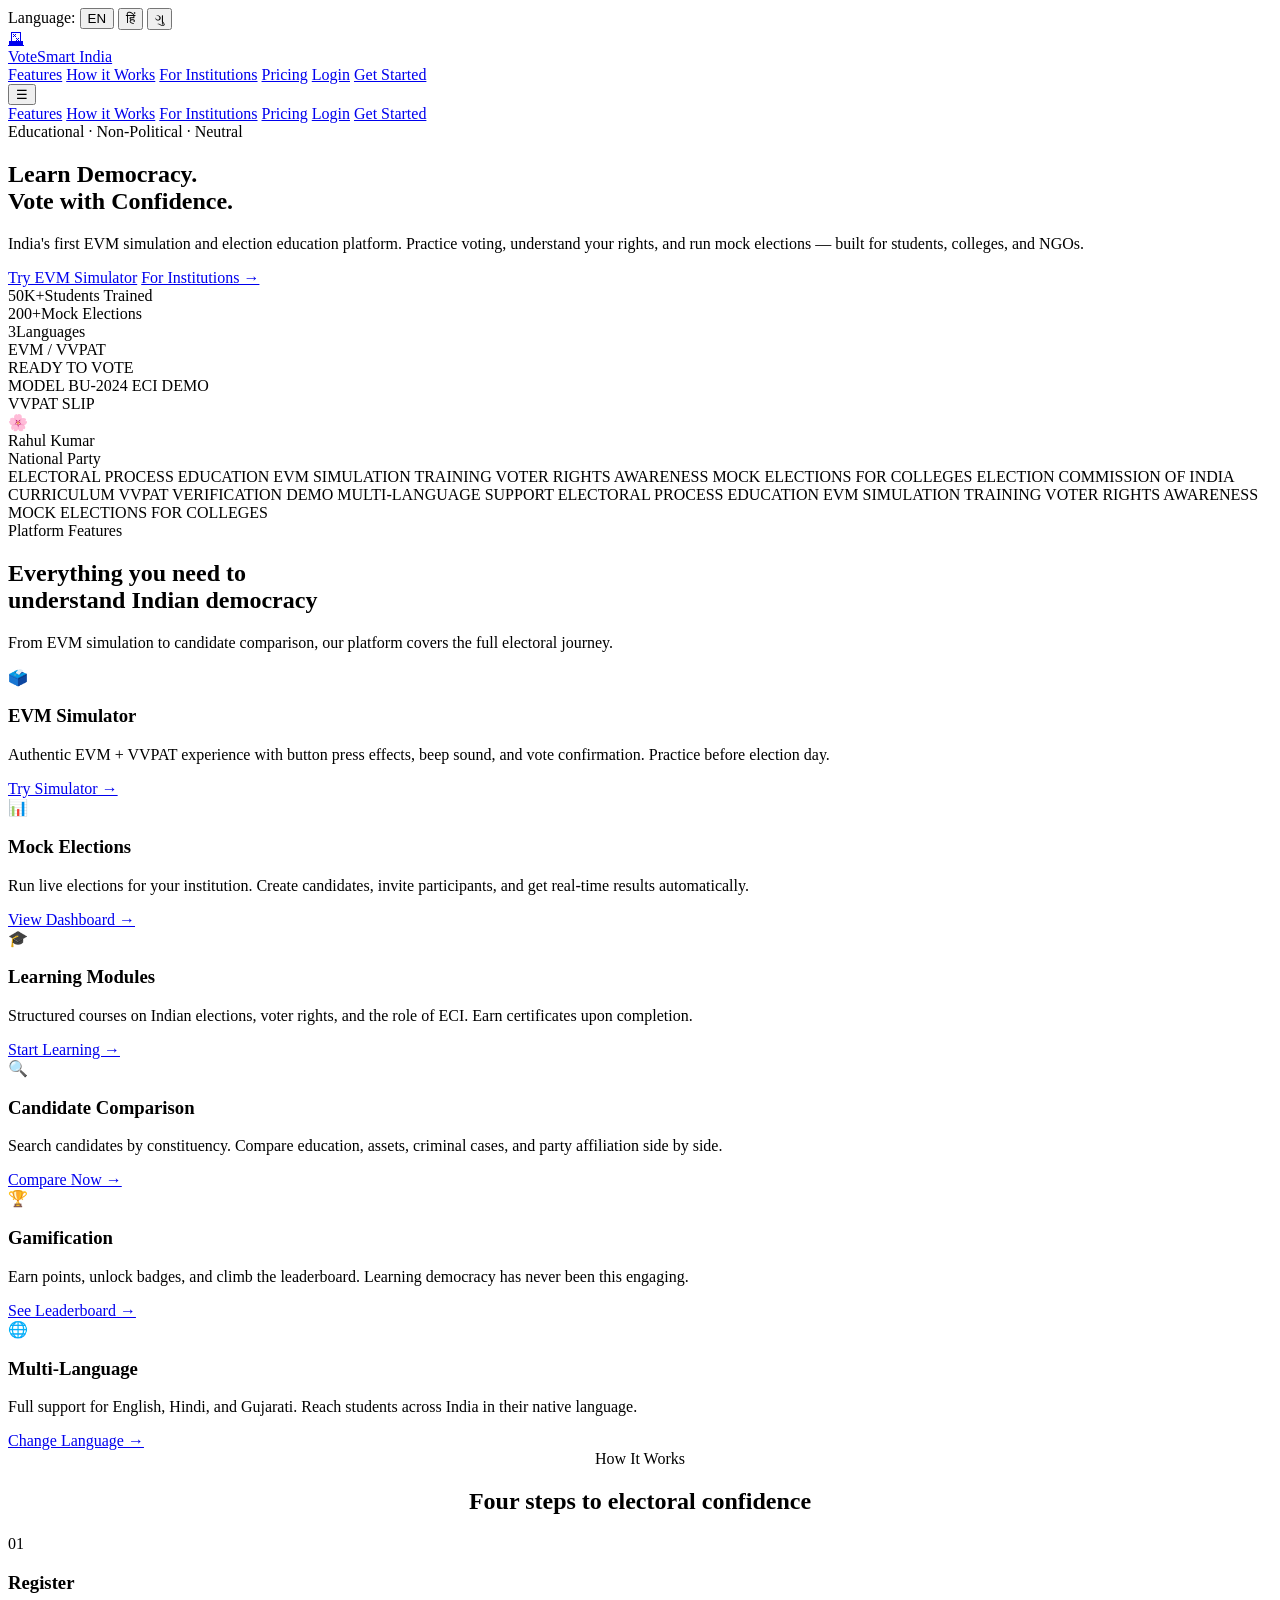
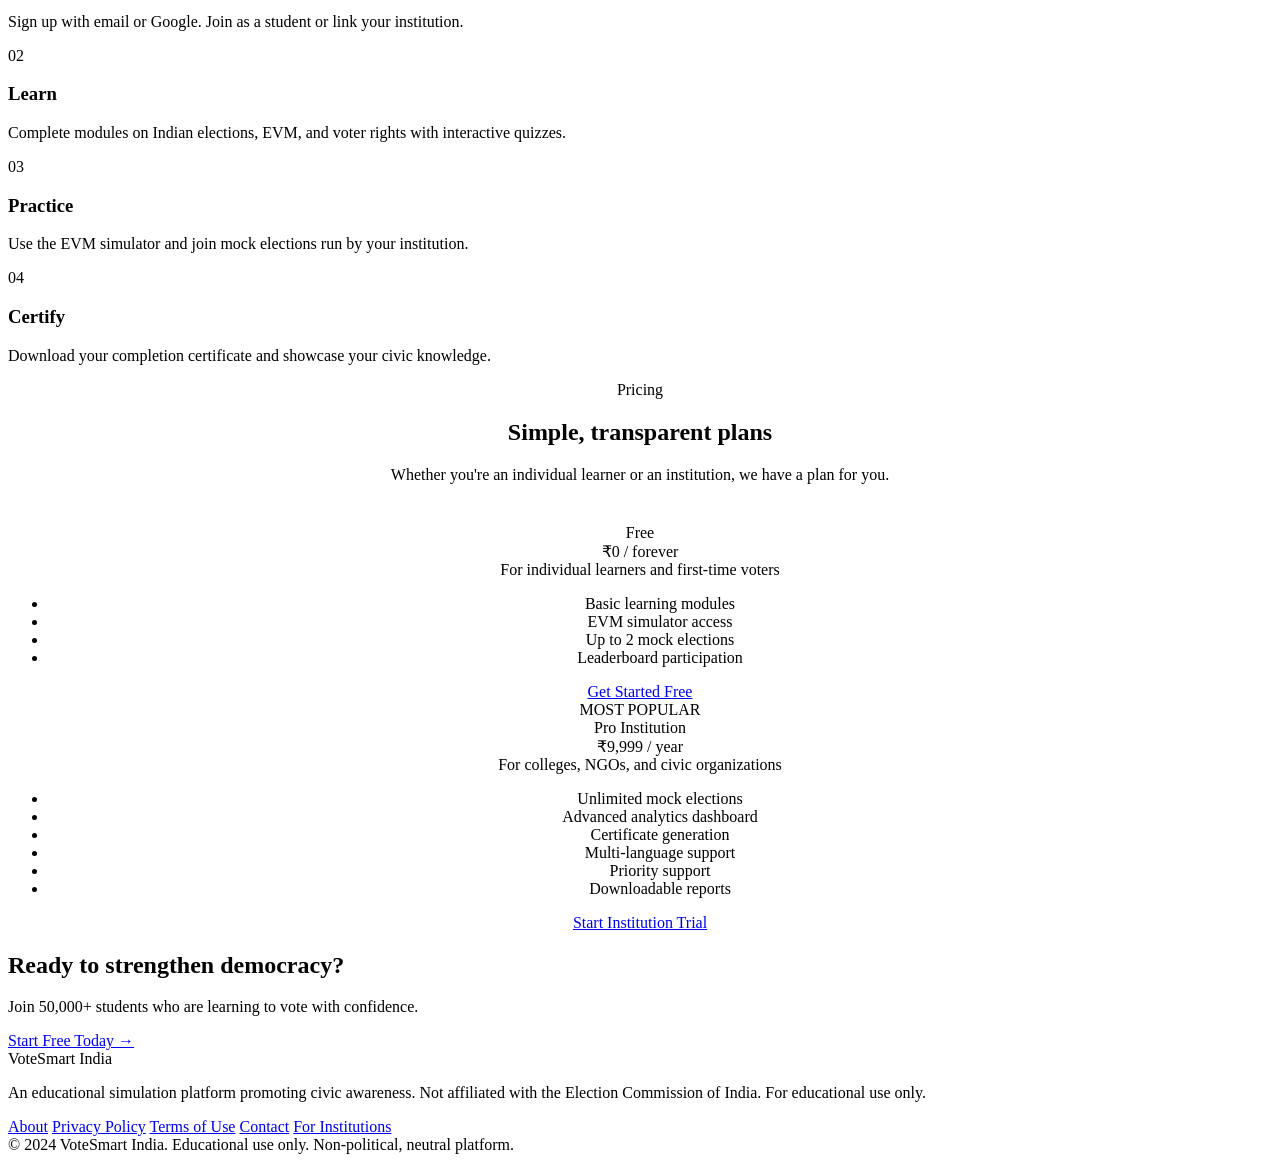
==== index.html @ 76a00742 "Add files via upload" ====
<!DOCTYPE html>
<html lang="en">
<head>
  <meta charset="UTF-8" />
  <meta name="viewport" content="width=device-width, initial-scale=1.0" />
  <title>VoteSmart India — Election Education Platform</title>
  <link rel="stylesheet" href="css/global.css" />
  <link rel="stylesheet" href="css/landing.css" />
  <link rel="preconnect" href="https://fonts.googleapis.com">
  <link href="https://fonts.googleapis.com/css2?family=Rajdhani:wght@400;500;600;700&family=Noto+Sans:wght@400;500;600&display=swap" rel="stylesheet">
</head>
<body>

<!-- LANG BAR -->
<div class="lang-bar">
  <span>Language:</span>
  <button class="lang-btn active" data-lang="en">EN</button>
  <button class="lang-btn" data-lang="hi">हिं</button>
  <button class="lang-btn" data-lang="gu">ગુ</button>
</div>

<!-- NAV -->
<nav class="navbar">
  <a class="logo" href="index.html">
    <div class="logo-icon">🗳</div>
    VoteSmart <span>India</span>
  </a>
  <div class="nav-links">
    <a href="#features">Features</a>
    <a href="#how">How it Works</a>
    <a href="pages/institution.html">For Institutions</a>
    <a href="#pricing">Pricing</a>
    <a href="pages/login.html" class="btn-nav-outline">Login</a>
    <a href="pages/register.html" class="btn-nav">Get Started</a>
  </div>
  <button class="hamburger" id="hamburger">☰</button>
</nav>

<!-- MOBILE MENU -->
<div class="mobile-menu" id="mobileMenu">
  <a href="#features">Features</a>
  <a href="#how">How it Works</a>
  <a href="pages/institution.html">For Institutions</a>
  <a href="#pricing">Pricing</a>
  <a href="pages/login.html">Login</a>
  <a href="pages/register.html" class="btn-nav">Get Started</a>
</div>

<!-- HERO -->
<section class="hero-section">
  <div class="hero-grid">
    <div class="hero-text">
      <div class="hero-badge"><span class="dot"></span> Educational · Non-Political · Neutral</div>
      <h1>Learn Democracy.<br><span class="p-accent">Vote</span> with <span class="accent">Confidence.</span></h1>
      <p class="hero-sub">India's first EVM simulation and election education platform. Practice voting, understand your rights, and run mock elections — built for students, colleges, and NGOs.</p>
      <div class="hero-actions">
        <a href="pages/evm.html" class="btn-primary">Try EVM Simulator</a>
        <a href="pages/institution.html" class="btn-outline">For Institutions →</a>
      </div>
      <div class="hero-stats">
        <div class="stat"><span class="stat-n">50K+</span><span class="stat-l">Students Trained</span></div>
        <div class="stat"><span class="stat-n">200+</span><span class="stat-l">Mock Elections</span></div>
        <div class="stat"><span class="stat-n">3</span><span class="stat-l">Languages</span></div>
      </div>
    </div>
    <div class="evm-wrap">
      <div class="evm-machine" id="evmMachine">
        <div class="evm-header">
          <span class="evm-brand">EVM / VVPAT</span>
          <span class="evm-led"></span>
        </div>
        <div class="evm-screen" id="evmStatus">READY TO VOTE</div>
        <div class="evm-body" id="evmBody">
          <!-- Rows injected by JS -->
        </div>
        <div class="evm-footer">
          <span class="evm-model">MODEL BU-2024</span>
          <span class="evm-seal">ECI DEMO</span>
        </div>
      </div>
      <div class="vvpat-box" id="vvpat">
        <div class="vvpat-hdr">VVPAT SLIP</div>
        <div class="vvpat-slip">
          <span class="vs-sym" id="vvpatSym">🌸</span>
          <div class="vs-name" id="vvpatName">Rahul Kumar</div>
          <div class="vs-party" id="vvpatParty">National Party</div>
        </div>
        <div class="vvpat-timer" id="vvpatBar"></div>
      </div>
    </div>
  </div>
</section>

<!-- TICKER -->
<div class="ticker-wrap">
  <div class="ticker-track">
    <span class="ticker-item"><span class="t-dot"></span> ELECTORAL PROCESS EDUCATION</span>
    <span class="ticker-item"><span class="t-dot"></span> EVM SIMULATION TRAINING</span>
    <span class="ticker-item"><span class="t-dot"></span> VOTER RIGHTS AWARENESS</span>
    <span class="ticker-item"><span class="t-dot"></span> MOCK ELECTIONS FOR COLLEGES</span>
    <span class="ticker-item"><span class="t-dot"></span> ELECTION COMMISSION OF INDIA CURRICULUM</span>
    <span class="ticker-item"><span class="t-dot"></span> VVPAT VERIFICATION DEMO</span>
    <span class="ticker-item"><span class="t-dot"></span> MULTI-LANGUAGE SUPPORT</span>
    <span class="ticker-item"><span class="t-dot"></span> ELECTORAL PROCESS EDUCATION</span>
    <span class="ticker-item"><span class="t-dot"></span> EVM SIMULATION TRAINING</span>
    <span class="ticker-item"><span class="t-dot"></span> VOTER RIGHTS AWARENESS</span>
    <span class="ticker-item"><span class="t-dot"></span> MOCK ELECTIONS FOR COLLEGES</span>
  </div>
</div>

<!-- FEATURES -->
<section class="section" id="features">
  <div class="section-tag">Platform Features</div>
  <h2 class="section-title">Everything you need to<br>understand Indian democracy</h2>
  <p class="section-sub">From EVM simulation to candidate comparison, our platform covers the full electoral journey.</p>
  <div class="features-grid">
    <div class="feat-card">
      <div class="feat-icon p">🗳️</div>
      <h3>EVM Simulator</h3>
      <p>Authentic EVM + VVPAT experience with button press effects, beep sound, and vote confirmation. Practice before election day.</p>
      <a href="pages/evm.html" class="feat-link">Try Simulator →</a>
    </div>
    <div class="feat-card">
      <div class="feat-icon s">📊</div>
      <h3>Mock Elections</h3>
      <p>Run live elections for your institution. Create candidates, invite participants, and get real-time results automatically.</p>
      <a href="pages/dashboard.html" class="feat-link">View Dashboard →</a>
    </div>
    <div class="feat-card">
      <div class="feat-icon g">🎓</div>
      <h3>Learning Modules</h3>
      <p>Structured courses on Indian elections, voter rights, and the role of ECI. Earn certificates upon completion.</p>
      <a href="pages/learning.html" class="feat-link">Start Learning →</a>
    </div>
    <div class="feat-card">
      <div class="feat-icon s">🔍</div>
      <h3>Candidate Comparison</h3>
      <p>Search candidates by constituency. Compare education, assets, criminal cases, and party affiliation side by side.</p>
      <a href="pages/compare.html" class="feat-link">Compare Now →</a>
    </div>
    <div class="feat-card">
      <div class="feat-icon p">🏆</div>
      <h3>Gamification</h3>
      <p>Earn points, unlock badges, and climb the leaderboard. Learning democracy has never been this engaging.</p>
      <a href="pages/dashboard.html" class="feat-link">See Leaderboard →</a>
    </div>
    <div class="feat-card">
      <div class="feat-icon g">🌐</div>
      <h3>Multi-Language</h3>
      <p>Full support for English, Hindi, and Gujarati. Reach students across India in their native language.</p>
      <a href="#" class="feat-link">Change Language →</a>
    </div>
  </div>
</section>

<!-- HOW IT WORKS -->
<section class="hiw-section" id="how">
  <div class="section-tag" style="text-align:center">How It Works</div>
  <h2 class="section-title" style="text-align:center">Four steps to electoral confidence</h2>
  <div class="hiw-grid">
    <div class="hiw-step">
      <div class="step-num">01</div>
      <h3>Register</h3>
      <p>Sign up with email or Google. Join as a student or link your institution.</p>
    </div>
    <div class="hiw-step">
      <div class="step-num">02</div>
      <h3>Learn</h3>
      <p>Complete modules on Indian elections, EVM, and voter rights with interactive quizzes.</p>
    </div>
    <div class="hiw-step">
      <div class="step-num">03</div>
      <h3>Practice</h3>
      <p>Use the EVM simulator and join mock elections run by your institution.</p>
    </div>
    <div class="hiw-step">
      <div class="step-num">04</div>
      <h3>Certify</h3>
      <p>Download your completion certificate and showcase your civic knowledge.</p>
    </div>
  </div>
</section>

<!-- PRICING -->
<section class="section" id="pricing" style="text-align:center">
  <div class="section-tag">Pricing</div>
  <h2 class="section-title">Simple, transparent plans</h2>
  <p class="section-sub" style="margin:0 auto 2.5rem">Whether you're an individual learner or an institution, we have a plan for you.</p>
  <div class="pricing-grid">
    <div class="plan-card">
      <div class="plan-name">Free</div>
      <div class="plan-price">₹0 <span>/ forever</span></div>
      <div class="plan-desc">For individual learners and first-time voters</div>
      <ul class="plan-features">
        <li>Basic learning modules</li>
        <li>EVM simulator access</li>
        <li>Up to 2 mock elections</li>
        <li>Leaderboard participation</li>
      </ul>
      <a href="pages/register.html" class="btn-plan free">Get Started Free</a>
    </div>
    <div class="plan-card featured">
      <div class="plan-badge">MOST POPULAR</div>
      <div class="plan-name">Pro Institution</div>
      <div class="plan-price">₹9,999 <span>/ year</span></div>
      <div class="plan-desc">For colleges, NGOs, and civic organizations</div>
      <ul class="plan-features">
        <li>Unlimited mock elections</li>
        <li>Advanced analytics dashboard</li>
        <li>Certificate generation</li>
        <li>Multi-language support</li>
        <li>Priority support</li>
        <li>Downloadable reports</li>
      </ul>
      <a href="pages/institution.html" class="btn-plan pro">Start Institution Trial</a>
    </div>
  </div>
</section>

<!-- CTA -->
<div class="cta-section">
  <h2>Ready to strengthen democracy?</h2>
  <p>Join 50,000+ students who are learning to vote with confidence.</p>
  <a href="pages/register.html" class="btn-primary">Start Free Today →</a>
</div>

<!-- FOOTER -->
<footer>
  <div class="tricolor"><div style="background:#FF9933"></div><div style="background:#fff"></div><div style="background:#138808"></div></div>
  <div class="footer-logo">VoteSmart <span>India</span></div>
  <p class="footer-sub">An educational simulation platform promoting civic awareness. Not affiliated with the Election Commission of India. For educational use only.</p>
  <div class="footer-links">
    <a href="#">About</a>
    <a href="#">Privacy Policy</a>
    <a href="#">Terms of Use</a>
    <a href="#">Contact</a>
    <a href="pages/institution.html">For Institutions</a>
  </div>
  <div class="footer-bottom">© 2024 VoteSmart India. Educational use only. Non-political, neutral platform.</div>
</footer>

<script src="js/global.js"></script>
<script src="js/landing.js"></script>
</body>
</html>
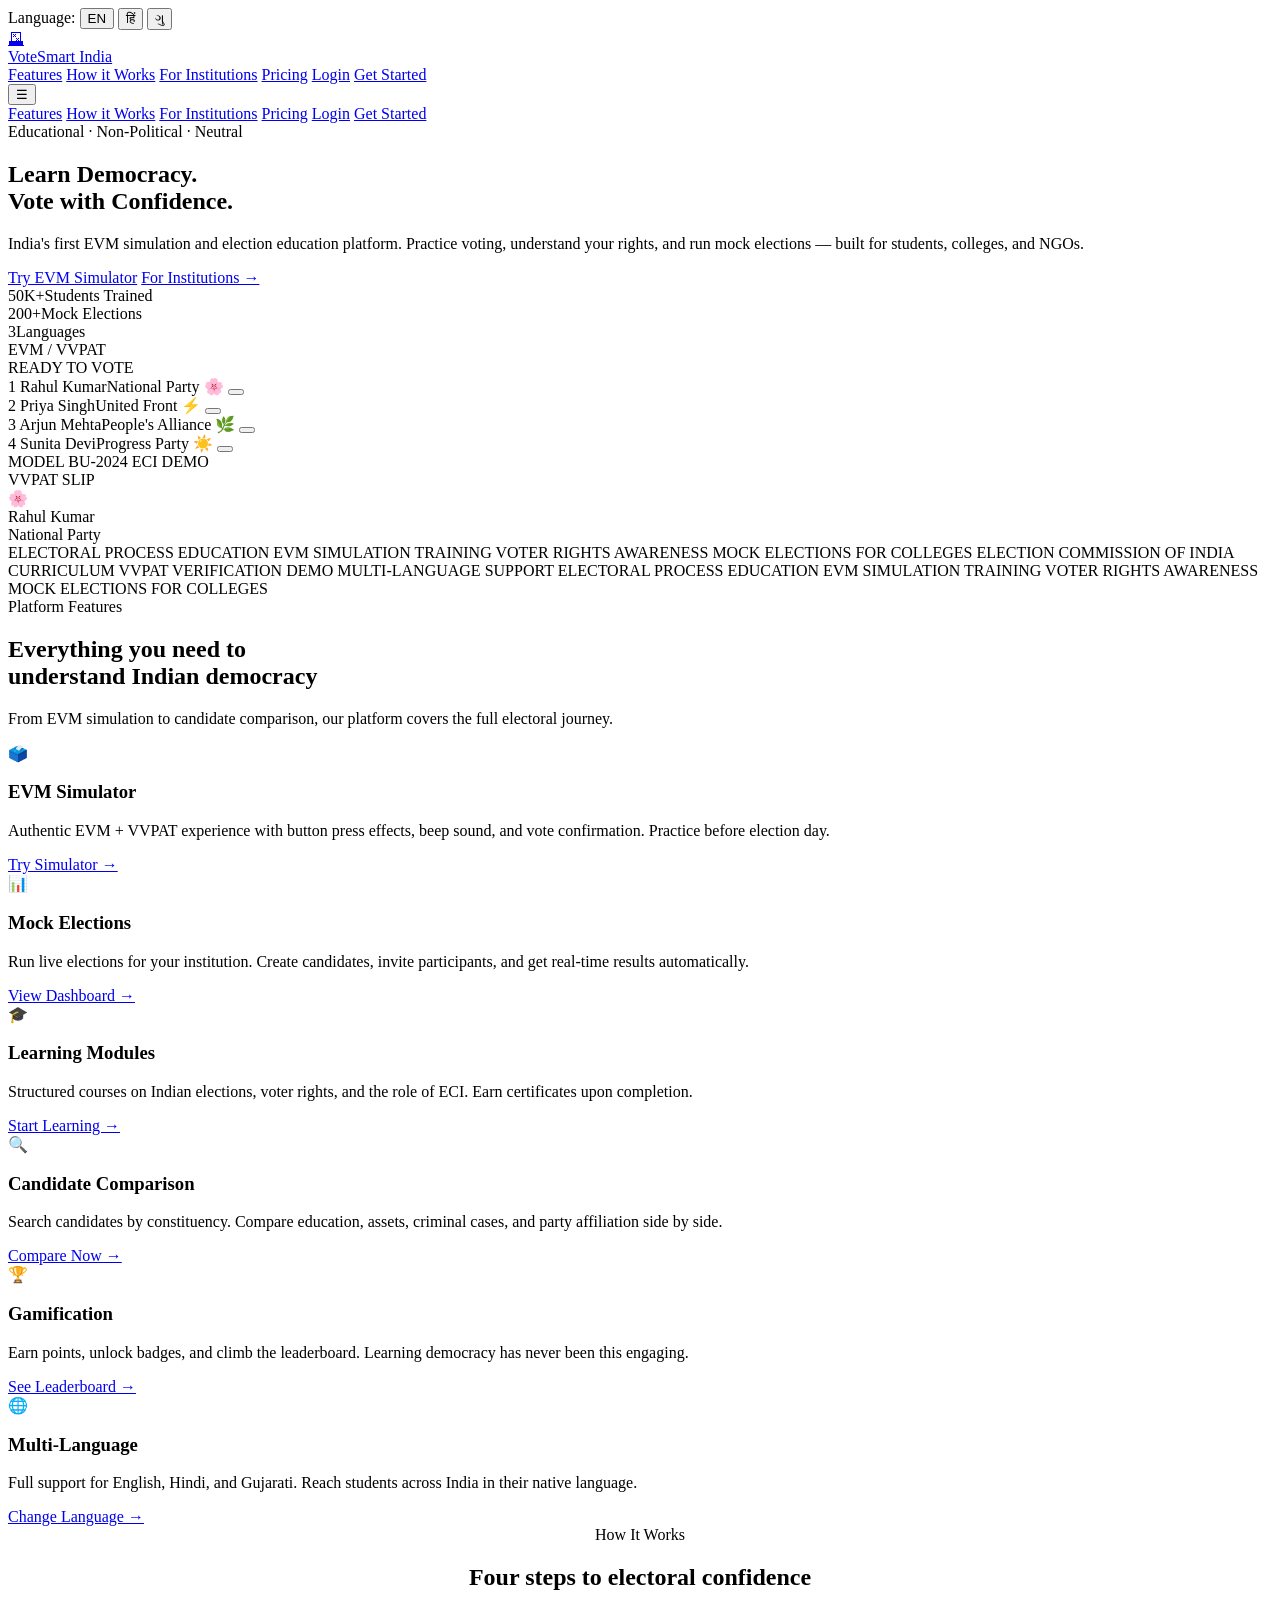
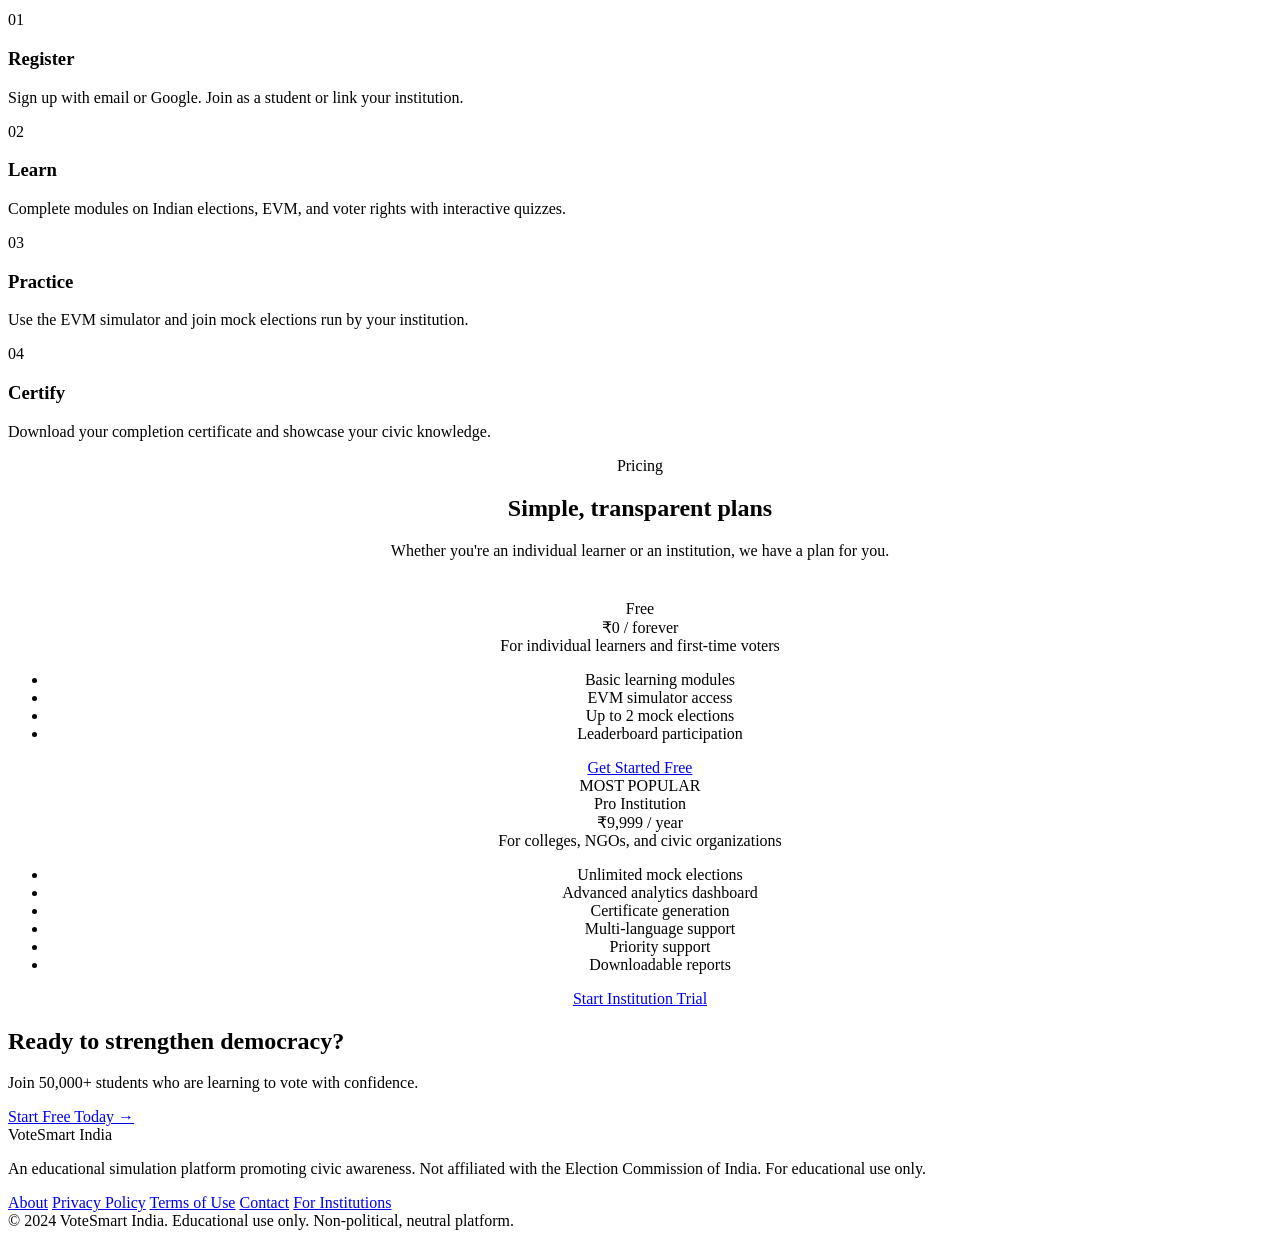
==== commit f06dd6e6: "Update index.html" ====
--- a/index.html
+++ b/index.html
@@ -4,7 +4,7 @@
   <meta charset="UTF-8" />
   <meta name="viewport" content="width=device-width, initial-scale=1.0" />
   <title>VoteSmart India — Election Education Platform</title>
-  <link rel="stylesheet" href="css/global.css" />
+  <link rel="stylesheet" href="css/https://github.com/KPatel2613/VoteSmart-India/tree/main/css" />
   <link rel="stylesheet" href="css/landing.css" />
   <link rel="preconnect" href="https://fonts.googleapis.com">
   <link href="https://fonts.googleapis.com/css2?family=Rajdhani:wght@400;500;600;700&family=Noto+Sans:wght@400;500;600&display=swap" rel="stylesheet">
